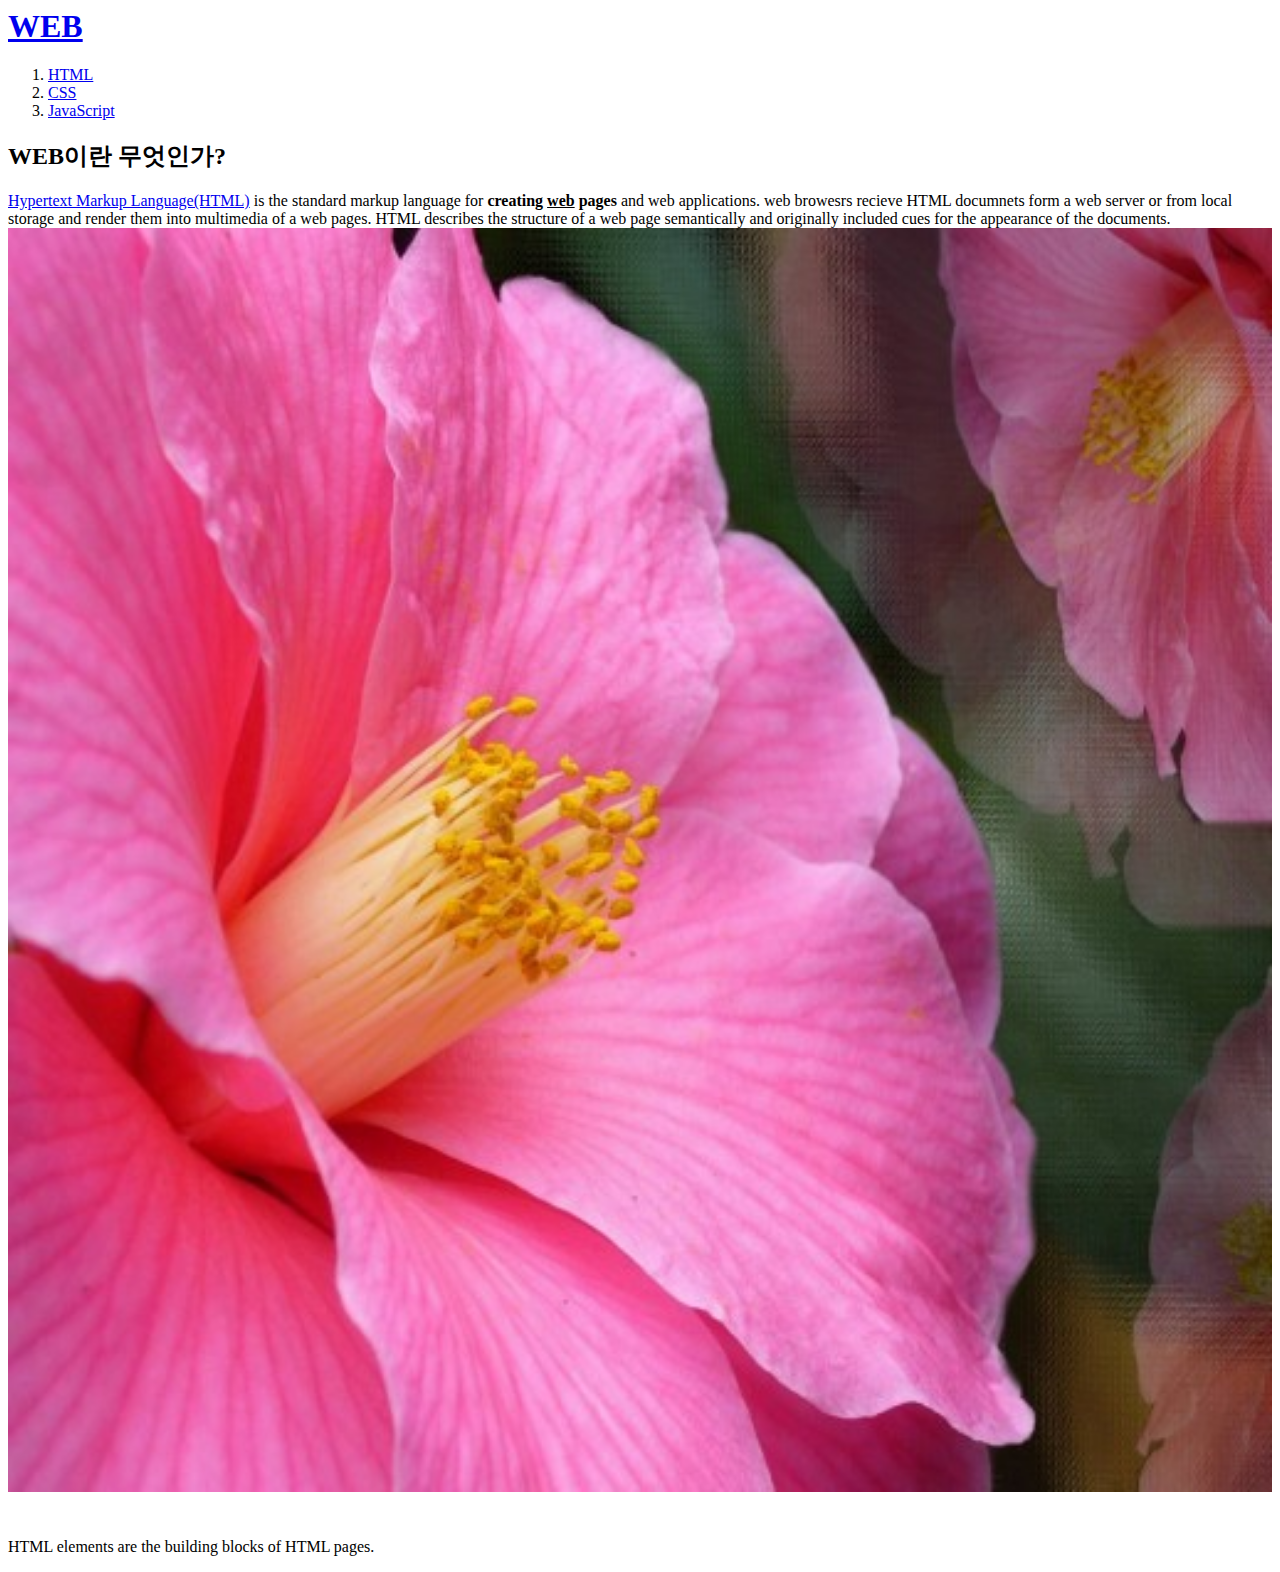
==== index.html @ 07fd4340 "웹사이트 완성" ====
<!doctyle html>
<html>
<head>
<title>WEB1 - WELCOME</title>
<meta charset="utf-8">
</head>

<body>
  <h1><a href="index.html">WEB</a></h1>
  <ol>
    <li><a href="1.html">HTML</a></li>
    <li><a href="2.html">CSS</a></li>
    <li><a href="3.html">JavaScript</a></li>
  </ol>
  <h2>WEB이란 무엇인가?</h2>
<p>
<a href="https://terms.naver.com/entry.naver?docId=1168097&cid=40942&categoryId=32838"
target="_blank" title="html5 speicification">
  Hypertext Markup Language(HTML)</a> is the standard markup language for
 <strong>creating <u>web</u> pages</strong> and web applications.
web browesrs recieve HTML documnets form a web server or from local storage
and render them into multimedia of a web pages. HTML describes the structure
of a web page semantically and originally included cues for the appearance of
the documents.
<img src="coding.jpg" width="100%">
</p>
<p style="margin-top:46px;">HTML elements are the building blocks of HTML
  pages.</p>
</body>
</html>
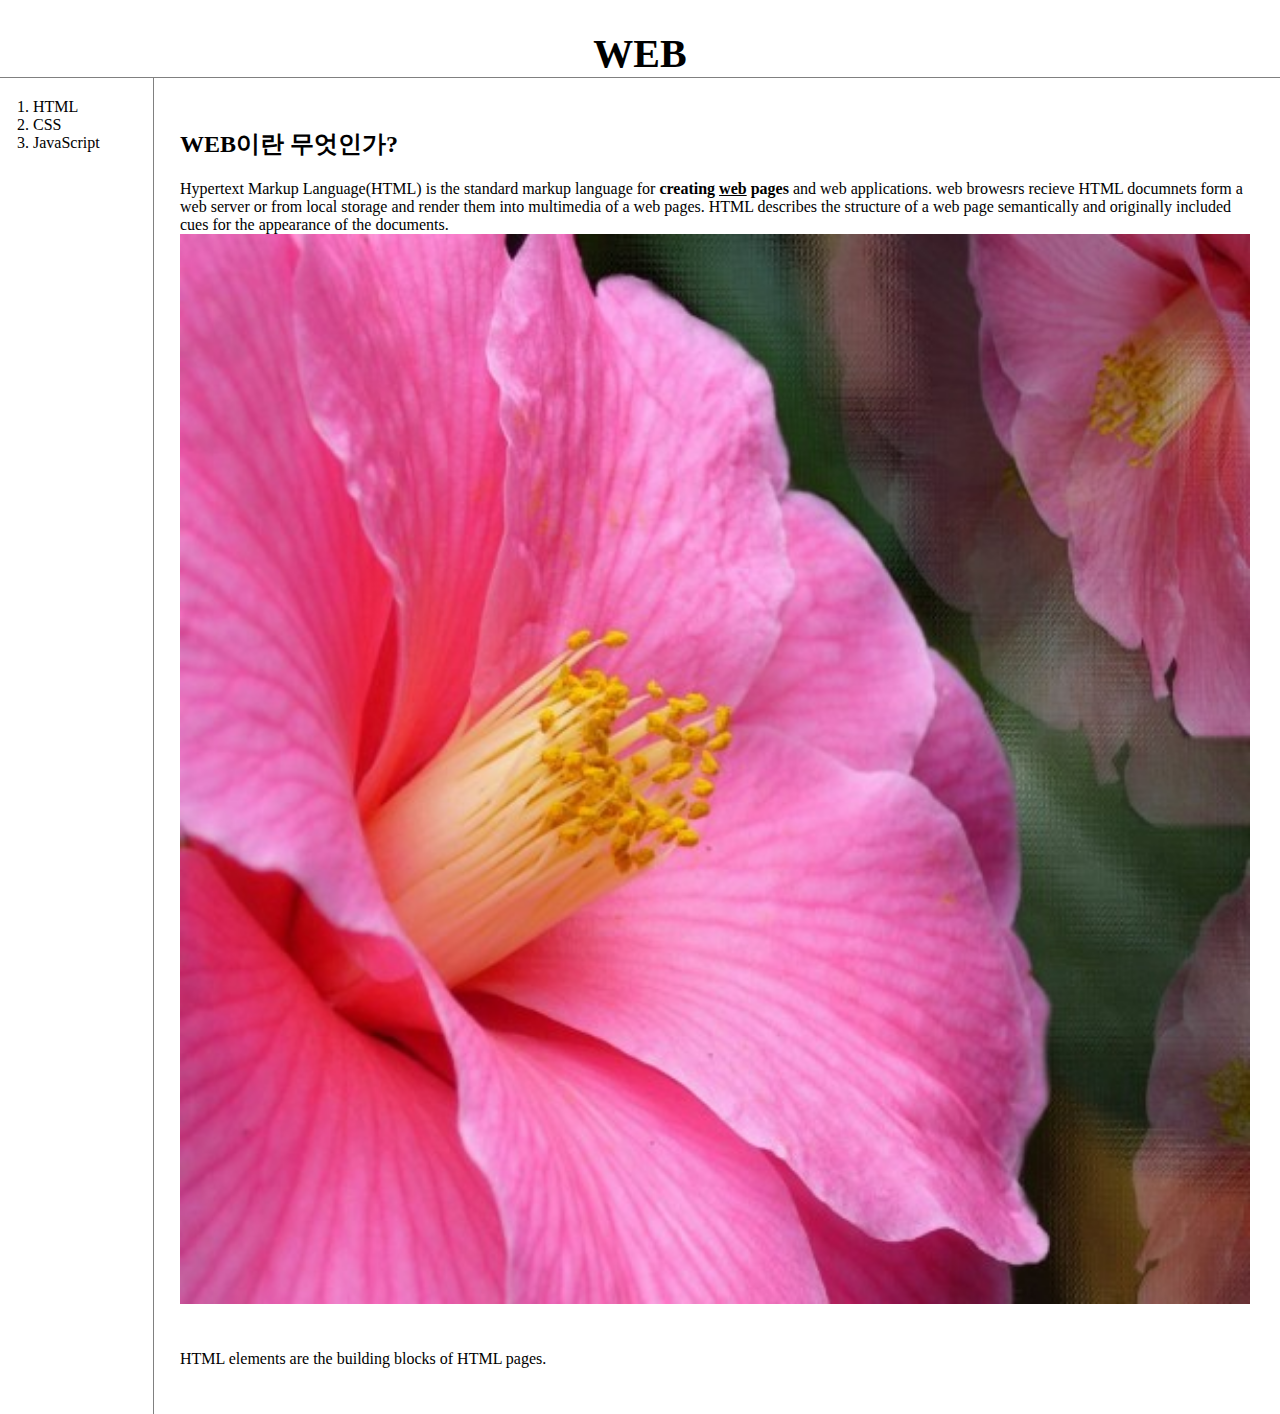
==== commit 00fc2dd2: "Add files via upload" ====
--- a/index.html
+++ b/index.html
@@ -3,15 +3,18 @@
 <head>
 <title>WEB1 - WELCOME</title>
 <meta charset="utf-8">
+<link rel="stylesheet" href="style.css">
 </head>
 
 <body>
   <h1><a href="index.html">WEB</a></h1>
+<div id="grid">
   <ol>
     <li><a href="1.html">HTML</a></li>
     <li><a href="2.html">CSS</a></li>
     <li><a href="3.html">JavaScript</a></li>
   </ol>
+<div id="article">
   <h2>WEB이란 무엇인가?</h2>
 <p>
 <a href="https://terms.naver.com/entry.naver?docId=1168097&cid=40942&categoryId=32838"
@@ -26,5 +29,7 @@
 </p>
 <p style="margin-top:46px;">HTML elements are the building blocks of HTML
   pages.</p>
+</div>
+</div>
 </body>
 </html>
--- a/style.css
+++ b/style.css
@@ -0,0 +1,42 @@
+body{
+  margin:0;
+}
+a {
+  color:black;
+  text-decoration: none;
+}
+h1{
+  font-size:40px;
+  text-align:center;
+  border-bottom:1px gray solid;
+  margin:0;
+  padding-top:30px;
+}
+#grid ol{
+  border-right:1px solid gray;
+  width:100px;
+  margin:0;
+  padding:20px;
+  padding-left:33px;
+}
+
+#grid{
+  display:grid;
+  grid-template-columns: 150px 1fr;
+
+}
+#grid #article{
+  padding:30px;
+}
+@media(max-width:800px){
+  #grid{
+    display:block;
+  }
+  h1{
+    border-bottom:none;
+  }
+  #grid ol{
+    border-right:none;
+  }
+
+}
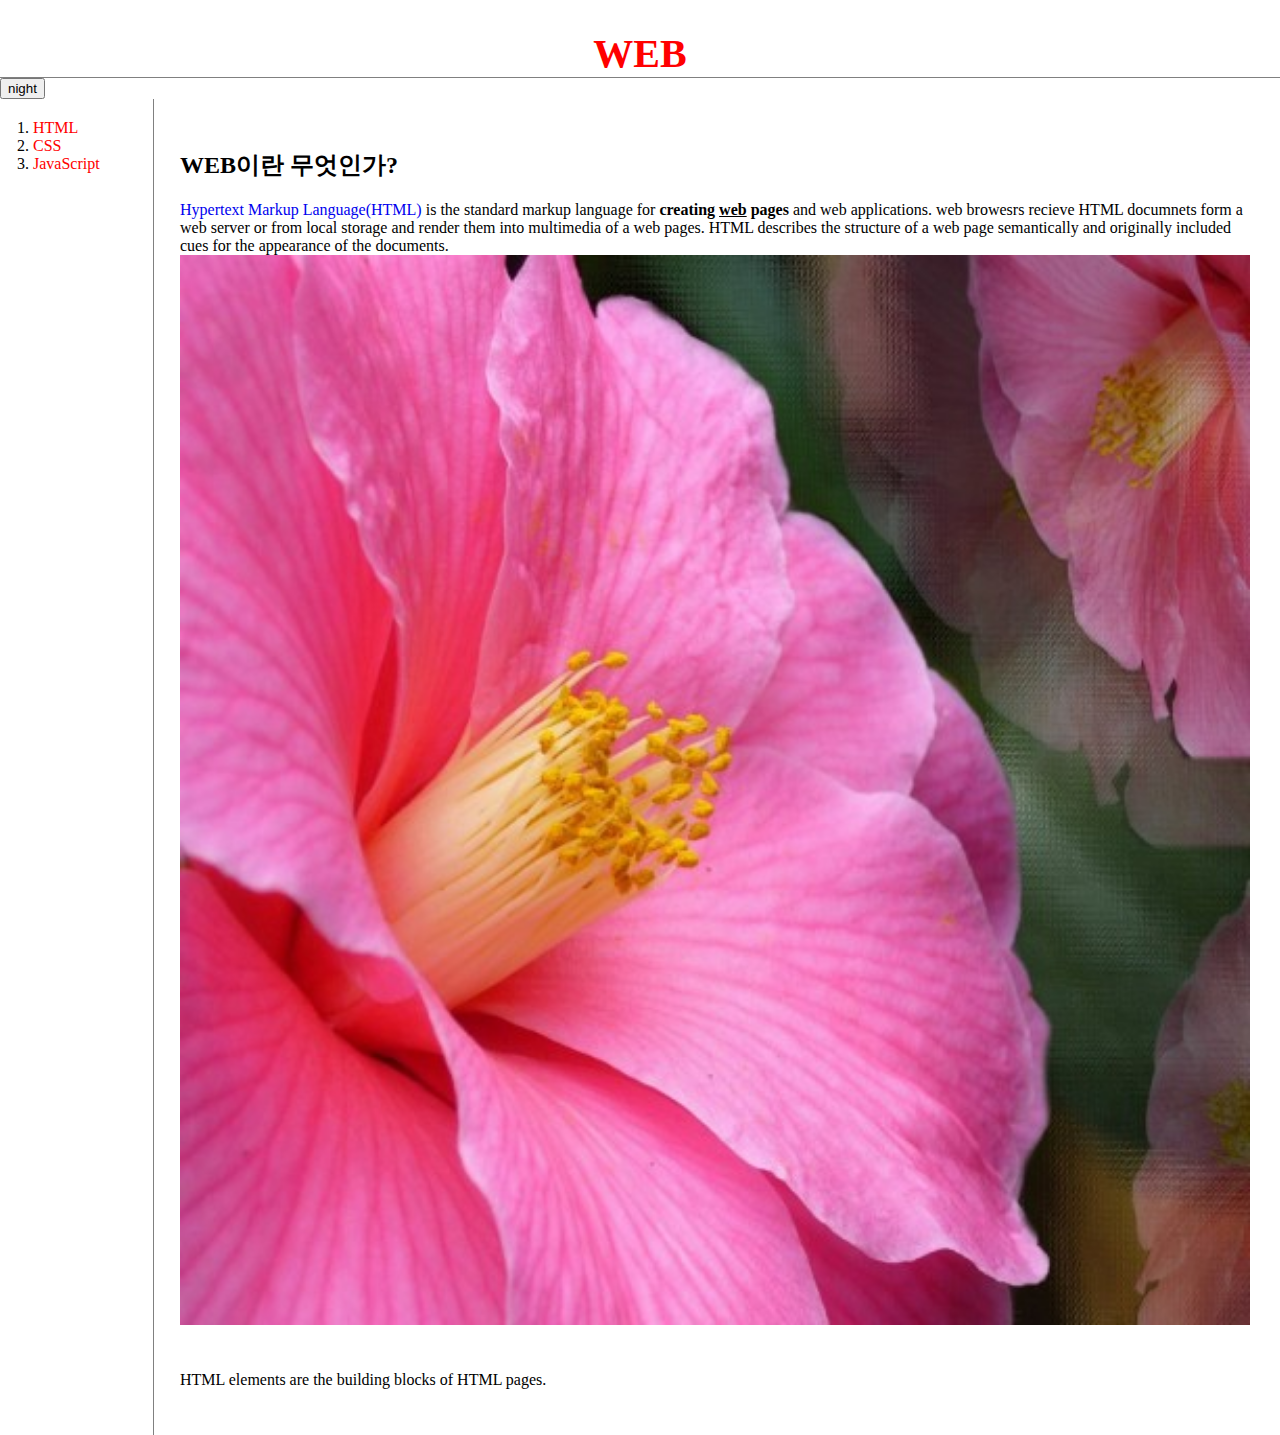
==== commit a8512315: "Add files via upload" ====
--- a/index.html
+++ b/index.html
@@ -4,15 +4,19 @@
 <title>WEB1 - WELCOME</title>
 <meta charset="utf-8">
 <link rel="stylesheet" href="style.css">
+  <script src="colors.js"></script>
 </head>
 
 <body>
-  <h1><a href="index.html">WEB</a></h1>
+  <h1><a href="index.html" style="color:red;">WEB</a></h1>
+  <input type="button" value="night" onclick="
+  nightDayHandler(this);
+  ">
 <div id="grid">
   <ol>
-    <li><a href="1.html">HTML</a></li>
-    <li><a href="2.html">CSS</a></li>
-    <li><a href="3.html">JavaScript</a></li>
+    <li><a href="1.html" style="color:red;">HTML</a></li>
+    <li><a href="2.html" style="color:red;">CSS</a></li>
+    <li><a href="3.html" style="color:red;">JavaScript</a></li>
   </ol>
 <div id="article">
   <h2>WEB이란 무엇인가?</h2>
--- a/style.css
+++ b/style.css
@@ -2,7 +2,6 @@
   margin:0;
 }
 a {
-  color:black;
   text-decoration: none;
 }
 h1{
